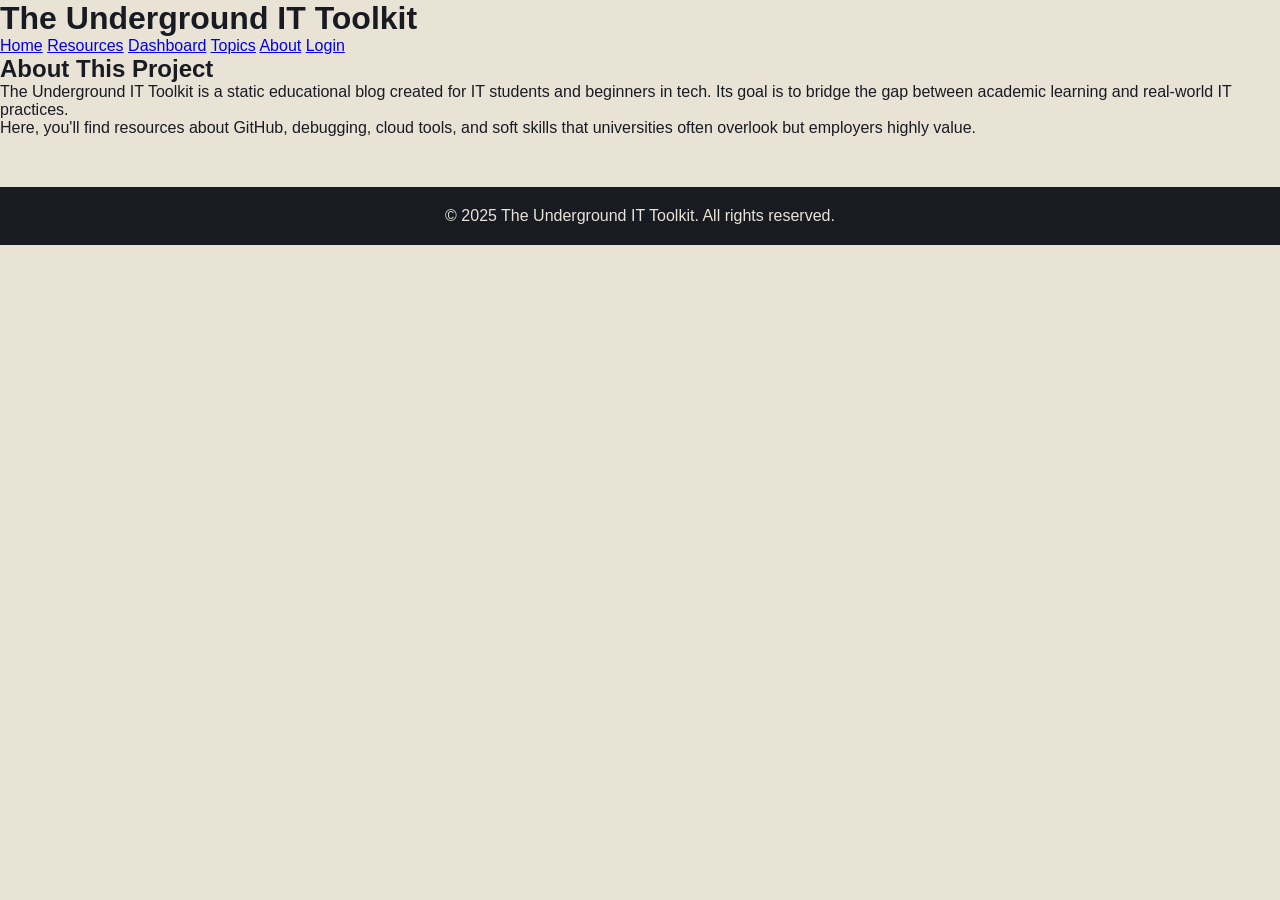
==== about.html @ 32bc1cbf "Add files via upload" ====
<!DOCTYPE html>
<html lang="en">
  <head>
    <meta charset="UTF-8" />
    <meta name="viewport" content="width=device-width, initial-scale=1.0" />
    <title>About | The Underground IT Toolkit</title>
    <link rel="stylesheet" href="style.css" />
  </head>
  <body>
    <div class="top">
      <h1>The Underground IT Toolkit</h1>
      <nav>
        <a href="index.html">Home</a>
        <a href="resources.html">Resources</a>
        <a href="dashboard.html">Dashboard</a>
        <a href="topics.html">Topics</a>
        <a href="about.html">About</a>
        <a href="login.html">Login</a>
      </nav>
    </div>

    <section class="content">
      <h2>About This Project</h2>
      <p>
        The Underground IT Toolkit is a static educational blog created for IT
        students and beginners in tech. Its goal is to bridge the gap between
        academic learning and real-world IT practices.
      </p>
      <p>
        Here, you'll find resources about GitHub, debugging, cloud tools, and
        soft skills that universities often overlook but employers highly value.
      </p>
    </section>

    <script>
      document.querySelectorAll("a").forEach((link) => {
        link.addEventListener("click", (e) => {
          const href = link.getAttribute("href");
          if (href && !href.startsWith("#")) {
            e.preventDefault();
            document.body.style.animation = "fadeOut 0.4s ease-in forwards";
            setTimeout(() => (window.location.href = href), 400);
          }
        });
      });
    </script>
    <footer>
      <p>© 2025 The Underground IT Toolkit. All rights reserved.</p>
    </footer>
  </body>
</html>
---- style.css ----
/* ========== Color Palette ========== */
:root {
  --beige: #E8E3D5;
  --light-blue: #B7E0ED;
  --navy: #41516B;
  --dark: #191B23;
}

/* ========== Global Styles ========== */
* {
  margin: 0;
  padding: 0;
  box-sizing: border-box;
  font-family: 'Inter', 'Poppins', sans-serif;
}

body {
  background-color: var(--beige);
  color: var(--dark);
  transition: opacity 0.5s ease-in-out;
}

.fade {
  opacity: 0;
  animation: fadeIn 0.8s forwards;
}

@keyframes fadeIn {
  to { opacity: 1; }
}

/* ========== Navbar ========== */
.navbar {
  background-color: var(--dark);
  color: var(--beige);
  display: flex;
  justify-content: space-between;
  align-items: center;
  padding: 15px 40px;
}

.navbar a {
  color: var(--beige);
  text-decoration: none;
  margin-left: 20px;
  font-weight: 500;
  transition: color 0.3s;
}

.navbar a:hover {
  color: var(--light-blue);
}

/* ========== Hero Section ========== */
.hero {
  text-align: center;
  padding: 100px 20px;
  background: var(--navy);
  color: var(--beige);
}

.hero h2 {
  font-size: 2rem;
  margin-bottom: 15px;
}

.hero p {
  font-size: 1.1rem;
  margin-bottom: 30px;
}

.btn {
  background-color: var(--light-blue);
  color: var(--dark);
  padding: 12px 25px;
  text-decoration: none;
  border-radius: 10px;
  font-weight: 600;
  transition: 0.3s;
}

.btn:hover {
  background-color: var(--beige);
  color: var(--dark);
}

/* ========== Footer ========== */
footer {
  background-color: var(--dark);
  color: var(--beige);
  text-align: center;
  padding: 20px;
  margin-top: 50px;
}

/* ========== Responsive ========== */
@media (max-width: 768px) {
  .navbar {
    flex-direction: column;
  }

  .hero h2 {
    font-size: 1.5rem;
  }
}
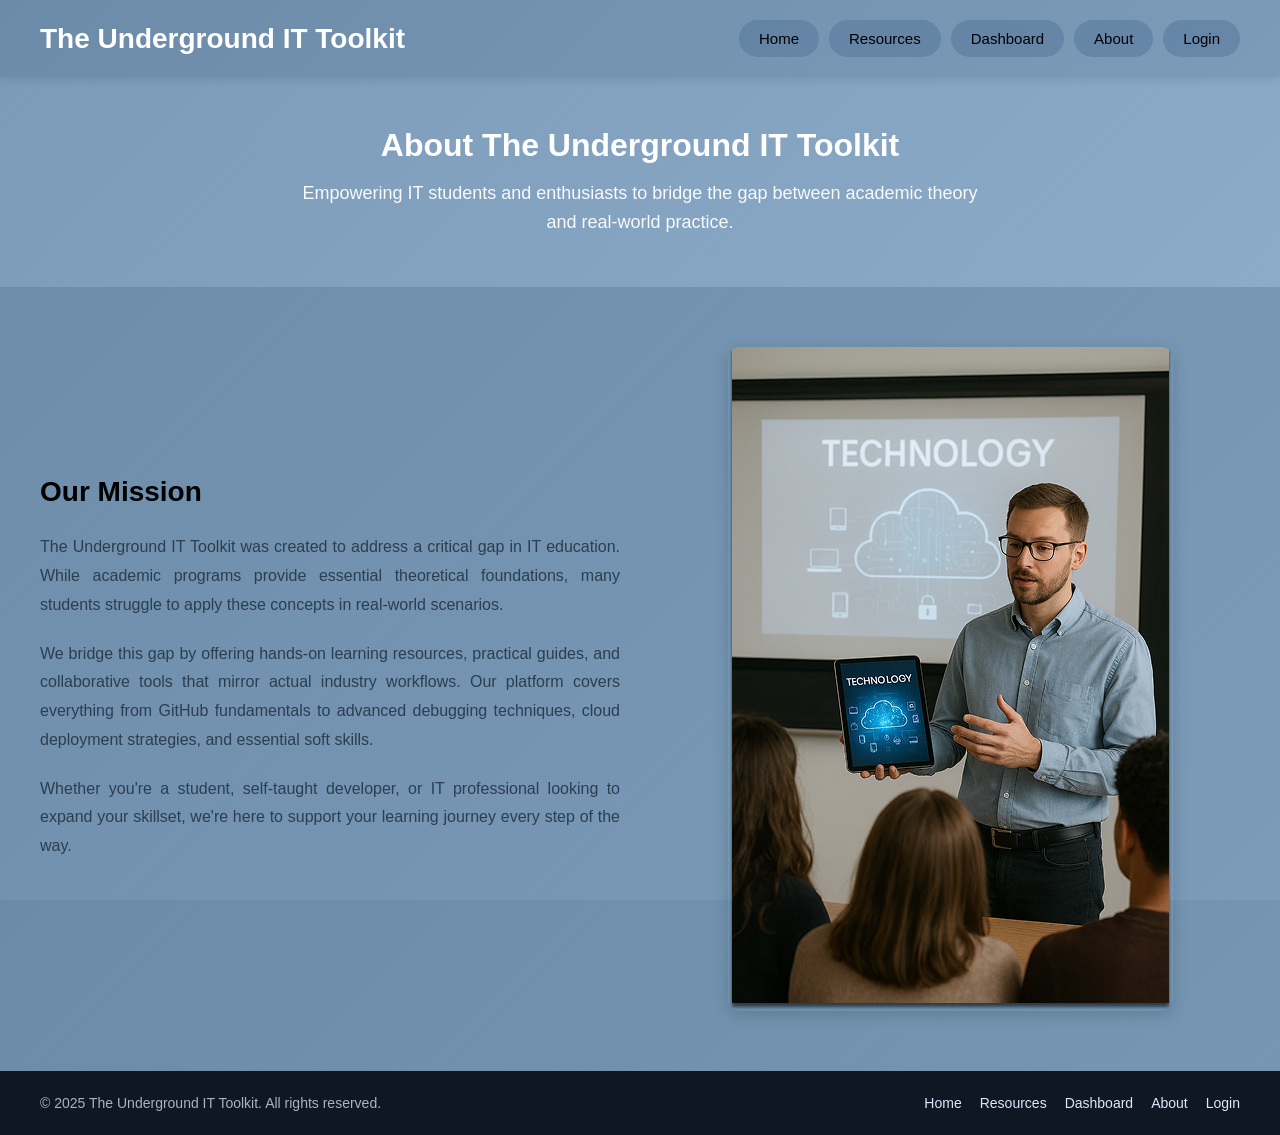
==== commit d5a227cf: "Add files via upload" ====
--- a/about.html
+++ b/about.html
@@ -4,48 +4,58 @@
     <meta charset="UTF-8" />
     <meta name="viewport" content="width=device-width, initial-scale=1.0" />
     <title>About | The Underground IT Toolkit</title>
-    <link rel="stylesheet" href="style.css" />
+    <link rel="stylesheet" href="about.css" />
   </head>
   <body>
     <div class="top">
-      <h1>The Underground IT Toolkit</h1>
+      <a href="index.html" class="logo"><h1>The Underground IT Toolkit</h1></a>
+      <button class="hamburger" onclick="toggleMenu()">☰</button>
       <nav>
-        <a href="index.html">Home</a>
+        <a href="home.html">Home</a>
         <a href="resources.html">Resources</a>
         <a href="dashboard.html">Dashboard</a>
-        <a href="topics.html">Topics</a>
         <a href="about.html">About</a>
         <a href="login.html">Login</a>
       </nav>
     </div>
 
-    <section class="content">
-      <h2>About This Project</h2>
-      <p>
-        The Underground IT Toolkit is a static educational blog created for IT
-        students and beginners in tech. Its goal is to bridge the gap between
-        academic learning and real-world IT practices.
-      </p>
-      <p>
-        Here, you'll find resources about GitHub, debugging, cloud tools, and
-        soft skills that universities often overlook but employers highly value.
-      </p>
+    <div class="upper">
+      <h2 class="title-upper">About The Underground IT Toolkit</h2>
+      <p class="p-upper">Empowering IT students and enthusiasts to bridge the gap between academic theory and real-world practice.</p>
+    </div>
+
+    <section class="mission-section">
+      <div class="mission-content">
+        <h3>Our Mission</h3>
+        <p>
+          The Underground IT Toolkit was created to address a critical gap in IT education. While academic programs provide essential theoretical foundations, many students struggle to apply these concepts in real-world scenarios.
+        </p>
+        <p>
+          We bridge this gap by offering hands-on learning resources, practical guides, and collaborative tools that mirror actual industry workflows. Our platform covers everything from GitHub fundamentals to advanced debugging techniques, cloud deployment strategies, and essential soft skills.
+        </p>
+        <p>
+          Whether you're a student, self-taught developer, or IT professional looking to expand your skillset, we're here to support your learning journey every step of the way.
+        </p>
+      </div>
+      <div class="mission-image">
+        <img src="about_logo.png" alt="Underground IT Toolkit Logo" />
+      </div>
     </section>
+    <footer>
+      <div class="footer-left">
+        <p>© 2025 The Underground IT Toolkit. All rights reserved.</p>
+      </div>
+      <div class="footer-right">
+        <nav class="footer-nav" aria-label="footer navigation">
+          <a href="home.html">Home</a>
+          <a href="resources.html">Resources</a>
+          <a href="dashboard.html">Dashboard</a>
+          <a href="about.html">About</a>
+          <a href="login.html">Login</a>
+        </nav>
+      </div>
+    </footer>
 
-    <script>
-      document.querySelectorAll("a").forEach((link) => {
-        link.addEventListener("click", (e) => {
-          const href = link.getAttribute("href");
-          if (href && !href.startsWith("#")) {
-            e.preventDefault();
-            document.body.style.animation = "fadeOut 0.4s ease-in forwards";
-            setTimeout(() => (window.location.href = href), 400);
-          }
-        });
-      });
-    </script>
-    <footer>
-      <p>© 2025 The Underground IT Toolkit. All rights reserved.</p>
-    </footer>
+    <script src="about.js"></script>
   </body>
 </html>
--- a/about.css
+++ b/about.css
@@ -0,0 +1,427 @@
+/* about.css */
+
+* {
+    margin: 0;
+    padding: 0;
+    box-sizing: border-box;
+}
+
+html, body {
+    height: 100%;
+    font-family: 'Segoe UI', Tahoma, Geneva, Verdana, sans-serif;
+}
+
+body {
+    display: flex;
+    flex-direction: column;
+    min-height: 100vh;
+    background: linear-gradient(135deg, #6B8BA8 0%, #7B9BB8 100%);
+    animation: fadeIn 0.4s ease-in;
+}
+
+@keyframes fadeIn {
+    from {
+        opacity: 0;
+    }
+    to {
+        opacity: 1;
+    }
+}
+
+@keyframes fadeOut {
+    from {
+        opacity: 1;
+    }
+    to {
+        opacity: 0;
+    }
+}
+
+/* Top Navigation Bar */
+.top {
+    background: linear-gradient(135deg, #6B8BA8 0%, #7B9BB8 100%);
+    padding: 20px 40px;
+    box-shadow: 0 2px 10px rgba(0, 0, 0, 0.1);
+    display: flex;
+    justify-content: space-between;
+    align-items: center;
+    gap: 20px;
+    position: sticky;
+    top: 0;
+    z-index: 2000;
+}
+
+.top h1 {
+    font-size: 28px;
+    font-weight: bold;
+    color: white;
+    margin: 0;
+}
+
+.logo {
+    text-decoration: none;
+    color: inherit;
+    cursor: pointer;
+    transition: color 0.3s ease;
+}
+
+.logo:hover {
+    color: #D4E4F7;
+}
+
+.logo h1:hover {
+    color: #D4E4F7;
+}
+
+.hamburger {
+    display: none;
+    background: none;
+    border: none;
+    color: #000;
+    font-size: 28px;
+    cursor: pointer;
+    padding: 0;
+    transition: transform 0.3s ease;
+    margin-left: auto;
+}
+
+.hamburger.active {
+    transform: rotate(90deg);
+}
+
+nav {
+    display: flex;
+    gap: 10px;
+    margin-left: auto;
+}
+
+nav a {
+    padding: 10px 20px;
+    background-color: rgba(91, 123, 158, 0.6);
+    color: #000;
+    text-decoration: none;
+    font-weight: 500;
+    font-size: 15px;
+    border-radius: 20px;
+    transition: all 0.3s;
+}
+
+nav a:hover {
+    background-color: rgba(74, 107, 138, 0.8);
+    color: white;
+    transform: translateY(-2px);
+}
+
+/* Hero Section */
+.upper {
+    display: flex;
+    flex-direction: column;
+    align-items: center;
+    justify-content: center;
+    background: linear-gradient(135deg, #7B9BB8 0%, #8BABC8 100%);
+    padding: 50px 40px;
+    text-align: center;
+    color: white;
+}
+
+.title-upper {
+    font-size: 32px;
+    font-weight: bold;
+    margin-bottom: 15px;
+}
+
+.p-upper {
+    font-size: 18px;
+    max-width: 700px;
+    line-height: 1.6;
+    opacity: 0.95;
+}
+
+/* Mission Section */
+.mission-section {
+    flex: 1;
+    display: flex;
+    gap: 40px;
+    align-items: center;
+    padding: 60px 40px;
+    max-width: 1300px;
+    margin: 0 auto;
+    width: 100%;
+}
+
+.mission-content {
+    flex: 1;
+}
+
+.mission-content h3 {
+    font-size: 28px;
+    color: #000;
+    margin-bottom: 25px;
+    font-weight: 600;
+}
+
+.mission-content p {
+    font-size: 16px;
+    color: #2C3E50;
+    margin-bottom: 20px;
+    line-height: 1.8;
+    text-align: justify;
+}
+
+.mission-image {
+    flex: 1;
+    display: flex;
+    align-items: center;
+    justify-content: center;
+}
+
+.mission-image img {
+    max-width: 100%;
+    height: auto;
+    border-radius: 12px;
+    box-shadow: 0 4px 15px rgba(0, 0, 0, 0.15);
+    transition: all 0.3s ease;
+}
+
+.mission-image img:hover {
+    transform: translateY(-5px);
+    box-shadow: 0 8px 25px rgba(0, 0, 0, 0.25);
+}
+
+/* Footer */
+footer {
+    background-color: #0f1724;
+    color: #dbe7ff;
+    display: flex;
+    justify-content: space-between;
+    align-items: center;
+    padding: 24px 40px;
+    margin-top: auto;
+    gap: 20px;
+}
+
+footer p {
+    font-size: 14px;
+    opacity: 0.8;
+}
+
+footer .footer-left p {
+    margin: 0;
+    font-size: 14px;
+    opacity: 0.75;
+}
+
+.footer-nav {
+    display: flex;
+    gap: 18px;
+    align-items: center;
+}
+
+.footer-nav a {
+    color: #dbe7ff;
+    text-decoration: none;
+    text-transform: none;
+    font-weight: 400;
+    font-size: 14px;
+    letter-spacing: normal;
+    padding: 0;
+    background-color: transparent;
+    border-radius: 0;
+    transition: color 0.18s ease, opacity 0.18s ease;
+}
+
+.footer-nav a:hover {
+    opacity: 0.9;
+    transform: none;
+    background-color: transparent;
+    text-decoration: underline;
+}
+
+/* Responsive Design */
+@media (max-width: 900px) {
+    nav { display: none !important; }
+    nav.active { display: flex !important; }
+    .hamburger { display: block !important; }
+}
+
+@media (max-width: 768px) {
+    .top {
+        flex-wrap: nowrap;
+        padding: 15px 20px;
+        gap: 10px;
+        position: sticky;
+    }
+
+    .top h1 {
+        font-size: 22px;
+    }
+
+    .hamburger {
+        display: block;
+        font-size: 24px;
+        padding: 5px;
+        margin-left: auto;
+        z-index: 1100;
+    }
+
+    nav {
+        flex-direction: column;
+        gap: 0;
+        display: none;
+        justify-content: flex-start;
+        position: absolute;
+        top: 65px;
+        right: 20px;
+        left: auto;
+        width: max-content;
+        min-width: 140px;
+        background-color: #6B8BA8;
+        border-radius: 8px;
+        box-shadow: 0 6px 18px rgba(0,0,0,0.15);
+        z-index: 1000;
+        overflow: hidden;
+        animation: slideDown 0.28s ease;
+        transform-origin: top right;
+    }
+
+    nav.active {
+        display: flex;
+    }
+
+    nav a {
+        display: block;
+        padding: 10px 18px;
+        border-radius: 0;
+        background-color: transparent;
+        color: white;
+        font-size: 15px;
+        text-align: right;
+        white-space: nowrap;
+    }
+
+    nav a:hover {
+        background-color: rgba(91,123,158,0.18);
+        color: white;
+        transform: none;
+    }
+
+    .upper {
+        padding: 30px 20px;
+    }
+
+    .title-upper {
+        font-size: 26px;
+    }
+
+    .p-upper {
+        font-size: 16px;
+    }
+
+    .mission-section {
+        flex-direction: column;
+        padding: 40px 20px;
+        gap: 30px;
+    }
+
+    .mission-content h3 {
+        font-size: 24px;
+    }
+
+    .mission-content p {
+        font-size: 15px;
+        text-align: left;
+    }
+
+    .mission-image {
+        width: 100%;
+    }
+
+    .mission-image img {
+        max-width: 100%;
+    }
+
+    .connect-section {
+        padding: 30px 20px;
+    }
+
+    .connect-section h3 {
+        font-size: 20px;
+    }
+
+    footer {
+        flex-direction: column;
+        align-items: center;
+        text-align: center;
+        padding: 18px;
+    }
+
+    .footer-nav {
+        margin-top: 10px;
+        gap: 12px;
+        flex-wrap: wrap;
+        justify-content: center;
+    }
+
+    .footer-nav a {
+        font-size: 12px;
+    }
+}
+
+@media (max-width: 480px) {
+    .top {
+        padding: 12px 15px;
+        gap: 8px;
+    }
+
+    .top h1 {
+        font-size: 18px;
+    }
+
+    .hamburger {
+        font-size: 20px;
+        padding: 4px;
+    }
+
+    .upper {
+        padding: 20px 15px;
+    }
+
+    .title-upper {
+        font-size: 22px;
+    }
+
+    .p-upper {
+        font-size: 14px;
+    }
+
+    .mission-section {
+        padding: 20px 15px;
+    }
+
+    .mission-content h3 {
+        font-size: 20px;
+    }
+
+    .mission-content p {
+        font-size: 14px;
+    }
+
+    .connect-section {
+        padding: 20px 15px;
+    }
+
+    .connect-section h3 {
+        font-size: 18px;
+    }
+}
+
+@keyframes slideDown {
+    from {
+        opacity: 0;
+        transform: translateY(-10px);
+    }
+    to {
+        opacity: 1;
+        transform: translateY(0);
+    }
+}
